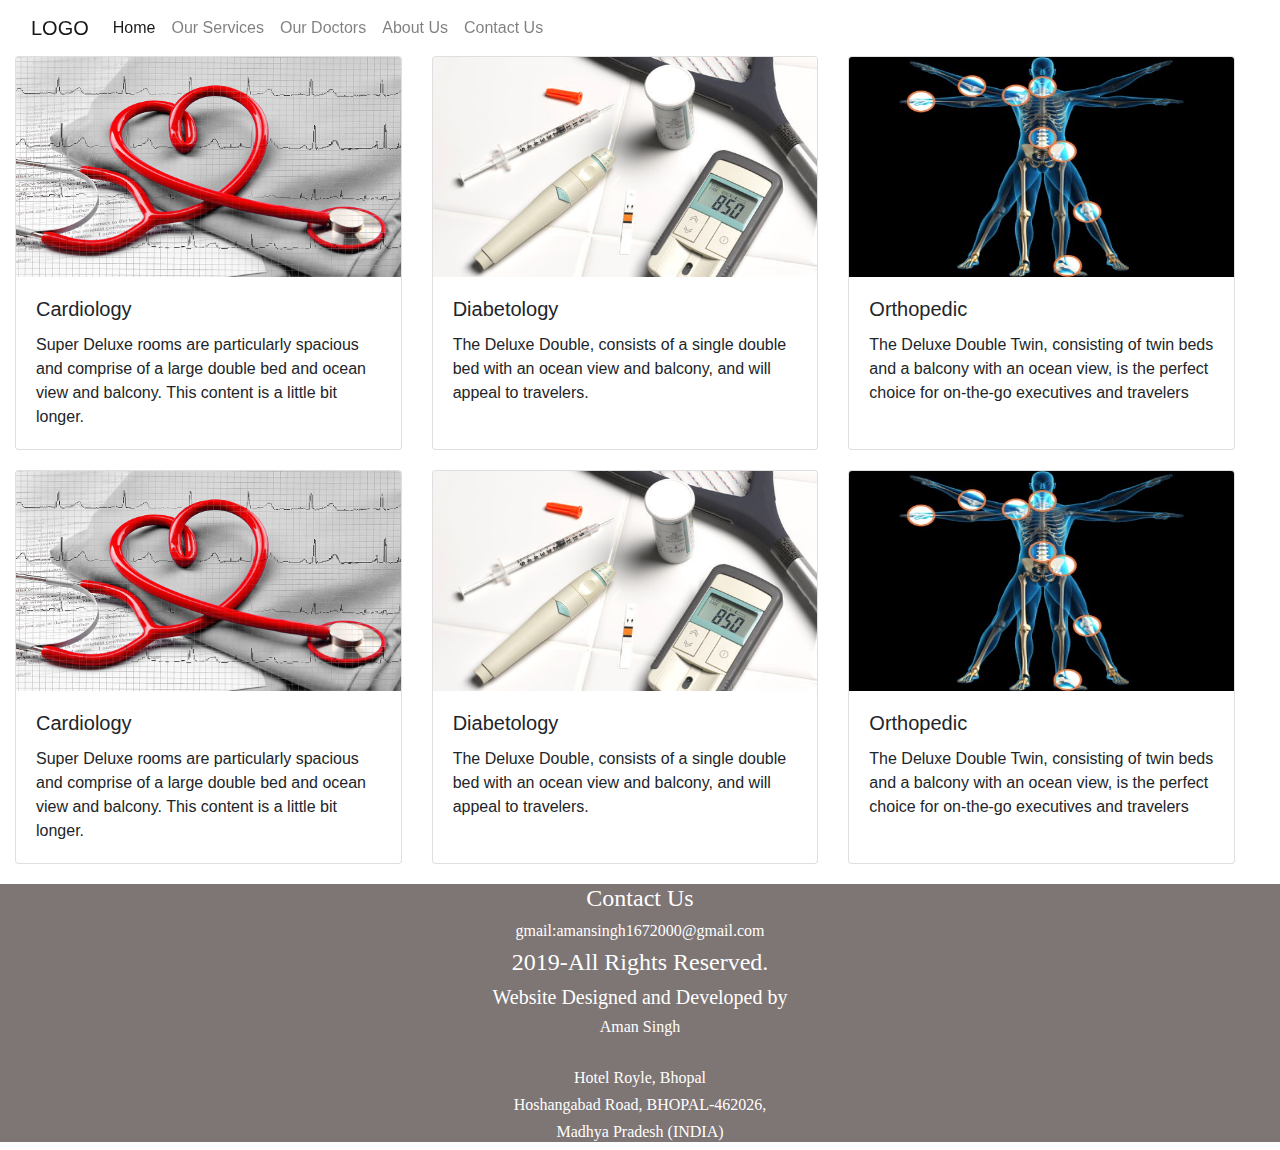
==== Accomadation.html @ 0642d512 "a" ====
<!DOCTYPE html>
<html>
<head>
    <link rel="shortout icon" type="image/x-icon" href="image/bulogo.jpg" />
 <meta charset="utf-8">
  <meta name="viewport" content="width=device-width, initial-scale=1">

  <link rel="stylesheet" href="https://maxcdn.bootstrapcdn.com/bootstrap/4.3.1/css/bootstrap.min.css">
  <script src="https://ajax.googleapis.com/ajax/libs/jquery/3.4.1/jquery.min.js"></script>
  <script src="https://cdnjs.cloudflare.com/ajax/libs/popper.js/1.14.7/umd/popper.min.js"></script>
  <script src="https://maxcdn.bootstrapcdn.com/bootstrap/4.3.1/js/bootstrap.min.js"></script>
 <link rel="stylesheet" type="text/css" href="style.css">
<title>Sanjeevani Hospitak</title>
</head>
<body>

<!-- NavBar Start -->



<div class="bodystyle container-fluid">
<nav class="navbar navbar-expand-lg navbar-light sticky-top">
  <a class="navbar-brand" href="#">
    LOGO
  </a>
  <button class="navbar-toggler" type="button" data-toggle="collapse" data-target="#navbarSupportedContent" aria-controls="navbarSupportedContent" aria-expanded="false" aria-label="Toggle navigation">
    <span class="navbar-toggler-icon"></span>
  </button>

  <div class="collapse navbar-collapse" id="navbarSupportedContent">
    <ul class="navbar-nav mr-auto">
      <li class="nav-item active">
        <a class="nav-link" href="index.html">Home <span class="sr-only">(current)</span></a>
      
      <li class="nav-item";">
        <a class="nav-link" href="Services.html" >Our Services</a>
      </li>
      <li class="nav-item";">
        <a class="nav-link" href="Doctors.html" >Our Doctors</a>
      </li>
       <li class="nav-item">
        <a class="nav-link" href="#">About Us</a>
      </li>
       <li class="nav-item">
        <a class="nav-link" href="#">Contact Us</a>
     </li>
      
      
</ul>
</div>
</nav>
</div>


<!--Accomadation Start-->

<section style="margin-bottom: 20px;" >
<div class="card-deck container-fluid">
  <div class="card">
    <img src="image/room1.jpg" class="card-img-top" alt="..."  height="220">
    <div class="card-body">
      <h5 class="card-title">Cardiology</h5>
      <p class="card-text">Super Deluxe rooms are particularly spacious and comprise of a large double bed and ocean view and balcony. This content is a little bit longer.</p>
      
    </div>
  </div>
  <div class="card">
    <img src="image/room2.jpg" class="card-img-top" alt="..."  height="220">
    <div class="card-body">
      <h5 class="card-title">Diabetology</h5>
      <p class="card-text">The Deluxe Double, consists of a single double bed with an ocean view and balcony, and will appeal to travelers.</p>
  
    </div>
  </div>
  <div class="card">
    <img src="image/room3.jpg" class="card-img-top" alt="..." height="220">
    <div class="card-body">
      <h5 class="card-title">Orthopedic</h5>
      <p class="card-text">The Deluxe Double Twin, consisting of twin beds and a balcony with an ocean view, is the perfect choice for on-the-go executives and travelers</p>
      
    </div>
  </div>
</div>
</section>

<!--Accomadation End-->


<!--Accomadation Start-->

<section style="margin-bottom: 20px;" >
<div class="card-deck container-fluid">
  <div class="card">
    <img src="image/room1.jpg" class="card-img-top" alt="..."  height="220">
    <div class="card-body">
      <h5 class="card-title">Cardiology</h5>
      <p class="card-text">Super Deluxe rooms are particularly spacious and comprise of a large double bed and ocean view and balcony. This content is a little bit longer.</p>
      
    </div>
  </div>
  <div class="card">
    <img src="image/room2.jpg" class="card-img-top" alt="..."  height="220">
    <div class="card-body">
      <h5 class="card-title">Diabetology</h5>
      <p class="card-text">The Deluxe Double, consists of a single double bed with an ocean view and balcony, and will appeal to travelers.</p>
  
    </div>
  </div>
  <div class="card">
    <img src="image/room3.jpg" class="card-img-top" alt="..." height="220">
    <div class="card-body">
      <h5 class="card-title">Orthopedic</h5>
      <p class="card-text">The Deluxe Double Twin, consisting of twin beds and a balcony with an ocean view, is the perfect choice for on-the-go executives and travelers</p>
      
    </div>
  </div>
</div>
</section>

<!--Accomadation End-->


<!--Footer Start-->



<footer style="background-color: rgba(59, 46, 46, 0.658); margin-top: 10px;">
         <h4 style="color:white;font-family: Georgia, 'Times New Roman', Times, serif; text-align:center">Contact Us </h4>
         <h6 style="color:white;font-family: Georgia, 'Times New Roman', Times, serif; text-align:center"> gmail:amansingh1672000@gmail.com </h6>

         <h4 style="color:white;font-family: Georgia, 'Times New Roman', Times, serif; text-align:center"> 2019-All Rights Reserved. </h4>
         <h5 style="color:white;font-family: Georgia, 'Times New Roman', Times, serif; text-align:center"> Website Designed and Developed by </h5>
         <h6 style="color:white; font-family: Georgia, 'Times New Roman', Times, serif;text-align:center">  Aman Singh</h6>
<br>
        <h6 style="color:white;font-family: Georgia, 'Times New Roman', Times, serif; text-align:center">Hotel Royle, Bhopal</h6>
        <h6 style="color:white;font-family: Georgia, 'Times New Roman', Times, serif; text-align:center"> Hoshangabad Road, BHOPAL-462026,</h6>
         <h6 style="color:white;font-family: Georgia, 'Times New Roman', Times, serif; text-align:center"> Madhya Pradesh (INDIA)</h6>


</footer>


<!--Footer End-->

</body>
</html>
---- style.css ----
*{
    margin:0;
    padding: 0%;
    box-sizing: border-box;
}
.carousel-inner img {
    width: 100%;
    height: 350px;
  }  

.bodystyle
{
  width: 100%;
  margin: 0 auto;
  
}
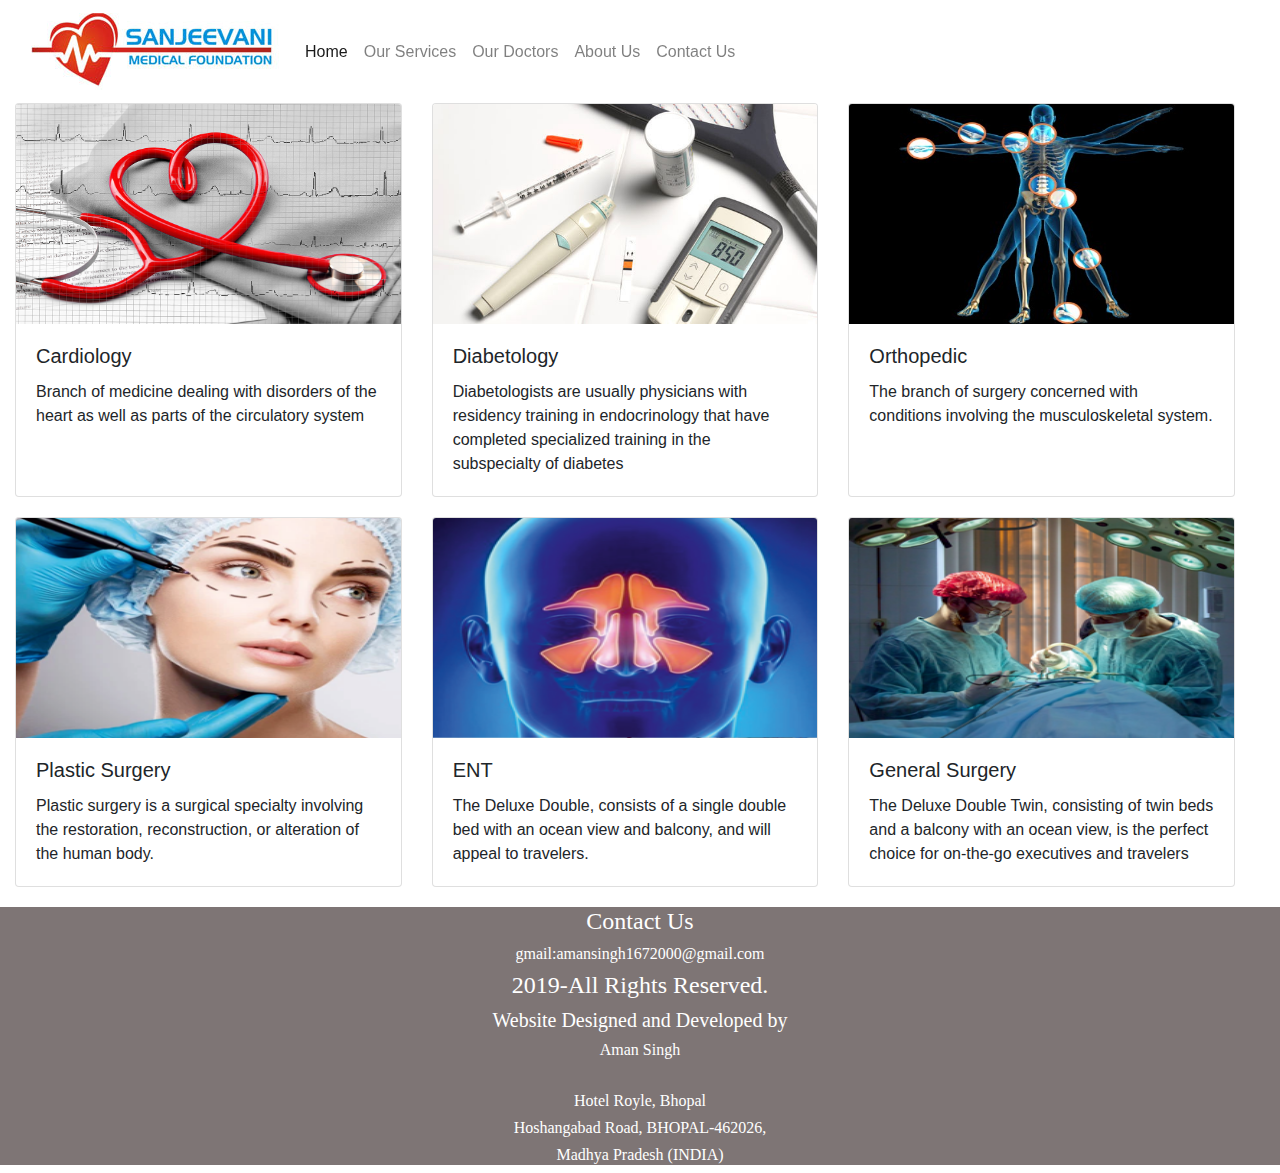
==== commit 81a6be12: "a" ====
--- a/Accomadation.html
+++ b/Accomadation.html
@@ -1,7 +1,7 @@
 <!DOCTYPE html>
 <html>
 <head>
-    <link rel="shortout icon" type="image/x-icon" href="image/bulogo.jpg" />
+    <link rel="shortout icon" type="image/x-icon" href="image/cardiology.png" />
  <meta charset="utf-8">
   <meta name="viewport" content="width=device-width, initial-scale=1">
 
@@ -20,8 +20,8 @@
 
 <div class="bodystyle container-fluid">
 <nav class="navbar navbar-expand-lg navbar-light sticky-top">
-  <a class="navbar-brand" href="#">
-    LOGO
+  <a class="navbar-brand" href="index.html">
+    <img src="image/sanjivani-logo.jpg">
   </a>
   <button class="navbar-toggler" type="button" data-toggle="collapse" data-target="#navbarSupportedContent" aria-controls="navbarSupportedContent" aria-expanded="false" aria-label="Toggle navigation">
     <span class="navbar-toggler-icon"></span>
@@ -42,7 +42,7 @@
         <a class="nav-link" href="#">About Us</a>
       </li>
        <li class="nav-item">
-        <a class="nav-link" href="#">Contact Us</a>
+        <a class="nav-link" href="Contactus.html">Contact Us</a>
      </li>
       
       
@@ -60,24 +60,24 @@
     <img src="image/room1.jpg" class="card-img-top" alt="..."  height="220">
     <div class="card-body">
       <h5 class="card-title">Cardiology</h5>
-      <p class="card-text">Super Deluxe rooms are particularly spacious and comprise of a large double bed and ocean view and balcony. This content is a little bit longer.</p>
-      
+      <p class="card-text">Branch of medicine dealing with disorders of the heart as well as parts of the circulatory system
+   
     </div>
   </div>
   <div class="card">
     <img src="image/room2.jpg" class="card-img-top" alt="..."  height="220">
     <div class="card-body">
       <h5 class="card-title">Diabetology</h5>
-      <p class="card-text">The Deluxe Double, consists of a single double bed with an ocean view and balcony, and will appeal to travelers.</p>
-  
+      <p class="card-text">Diabetologists are usually physicians with residency training in endocrinology that have completed specialized training in the subspecialty of diabetes 
+    
     </div>
   </div>
   <div class="card">
     <img src="image/room3.jpg" class="card-img-top" alt="..." height="220">
     <div class="card-body">
       <h5 class="card-title">Orthopedic</h5>
-      <p class="card-text">The Deluxe Double Twin, consisting of twin beds and a balcony with an ocean view, is the perfect choice for on-the-go executives and travelers</p>
-      
+      <p class="card-text">The branch of surgery concerned with conditions involving the musculoskeletal system.
+    
     </div>
   </div>
 </div>
@@ -91,25 +91,24 @@
 <section style="margin-bottom: 20px;" >
 <div class="card-deck container-fluid">
   <div class="card">
-    <img src="image/room1.jpg" class="card-img-top" alt="..."  height="220">
+    <img src="image/plastic-surgery.png" class="card-img-top" alt="..."  height="220">
     <div class="card-body">
-      <h5 class="card-title">Cardiology</h5>
-      <p class="card-text">Super Deluxe rooms are particularly spacious and comprise of a large double bed and ocean view and balcony. This content is a little bit longer.</p>
-      
+      <h5 class="card-title">Plastic Surgery</h5>
+      <p class="card-text">Plastic surgery is a surgical specialty involving the restoration, reconstruction, or alteration of the human body.
     </div>
   </div>
   <div class="card">
-    <img src="image/room2.jpg" class="card-img-top" alt="..."  height="220">
+    <img src="image/ent.png" class="card-img-top" alt="..."  height="220">
     <div class="card-body">
-      <h5 class="card-title">Diabetology</h5>
+      <h5 class="card-title">ENT</h5>
       <p class="card-text">The Deluxe Double, consists of a single double bed with an ocean view and balcony, and will appeal to travelers.</p>
   
     </div>
   </div>
   <div class="card">
-    <img src="image/room3.jpg" class="card-img-top" alt="..." height="220">
+    <img src="image/general-surgery.png" class="card-img-top" alt="..." height="220">
     <div class="card-body">
-      <h5 class="card-title">Orthopedic</h5>
+      <h5 class="card-title">General Surgery</h5>
       <p class="card-text">The Deluxe Double Twin, consisting of twin beds and a balcony with an ocean view, is the perfect choice for on-the-go executives and travelers</p>
       
     </div>
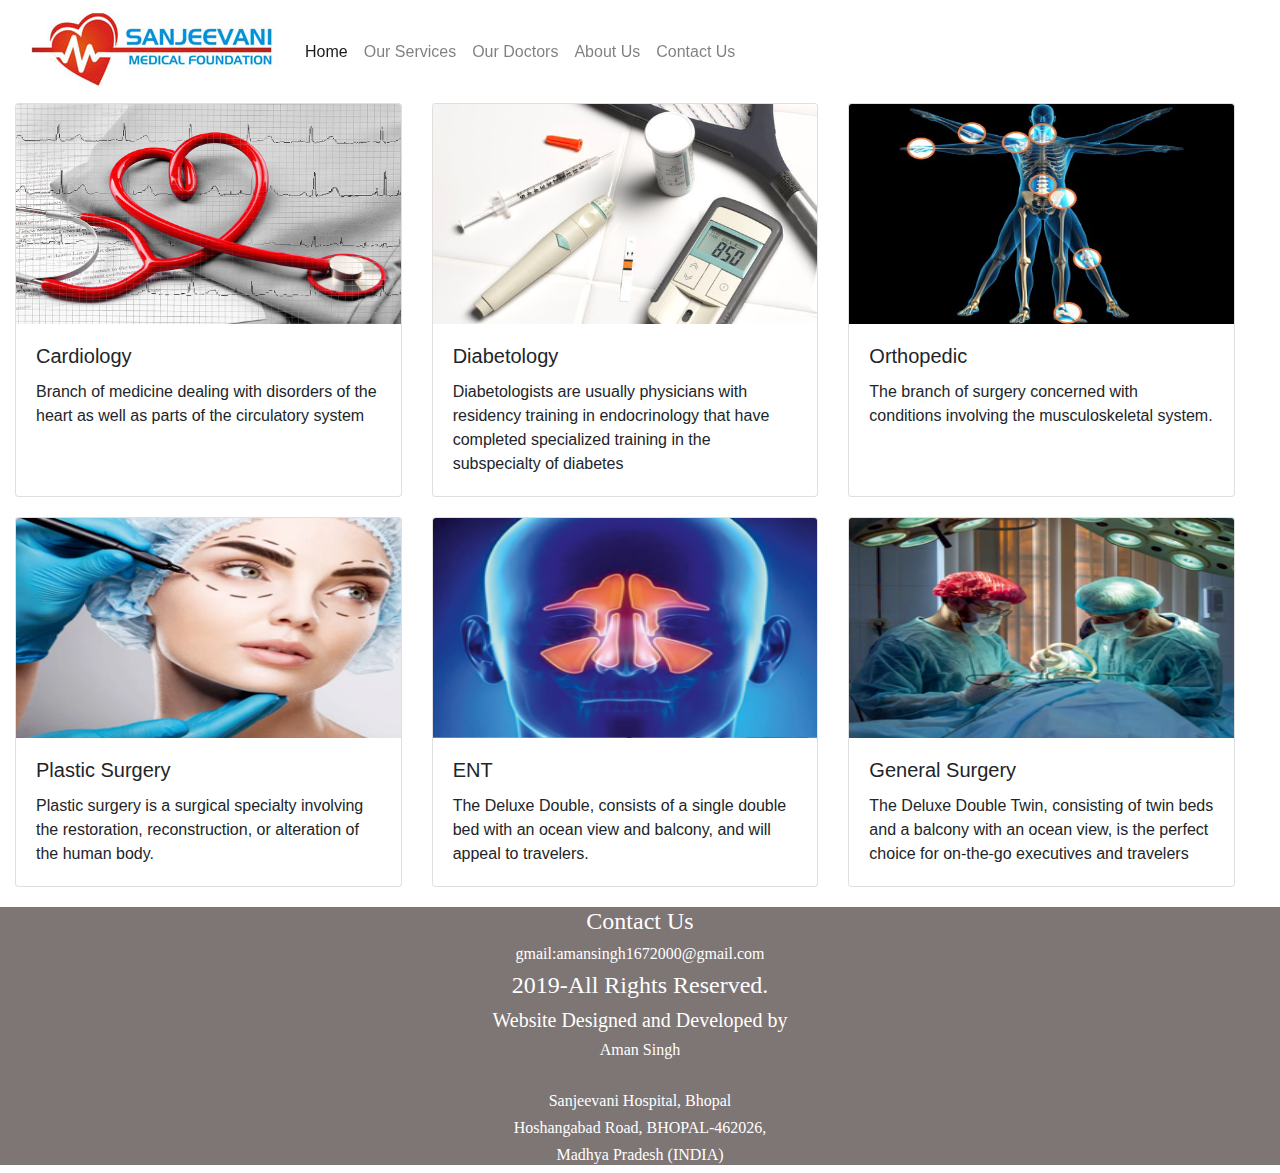
==== commit 3ca8bbd0: "a" ====
--- a/Accomadation.html
+++ b/Accomadation.html
@@ -39,7 +39,7 @@
         <a class="nav-link" href="Doctors.html" >Our Doctors</a>
       </li>
        <li class="nav-item">
-        <a class="nav-link" href="#">About Us</a>
+        <a class="nav-link" href="About.html">About Us</a>
       </li>
        <li class="nav-item">
         <a class="nav-link" href="Contactus.html">Contact Us</a>
@@ -131,7 +131,7 @@
          <h5 style="color:white;font-family: Georgia, 'Times New Roman', Times, serif; text-align:center"> Website Designed and Developed by </h5>
          <h6 style="color:white; font-family: Georgia, 'Times New Roman', Times, serif;text-align:center">  Aman Singh</h6>
 <br>
-        <h6 style="color:white;font-family: Georgia, 'Times New Roman', Times, serif; text-align:center">Hotel Royle, Bhopal</h6>
+        <h6 style="color:white;font-family: Georgia, 'Times New Roman', Times, serif; text-align:center">Sanjeevani Hospital, Bhopal</h6>
         <h6 style="color:white;font-family: Georgia, 'Times New Roman', Times, serif; text-align:center"> Hoshangabad Road, BHOPAL-462026,</h6>
          <h6 style="color:white;font-family: Georgia, 'Times New Roman', Times, serif; text-align:center"> Madhya Pradesh (INDIA)</h6>
 
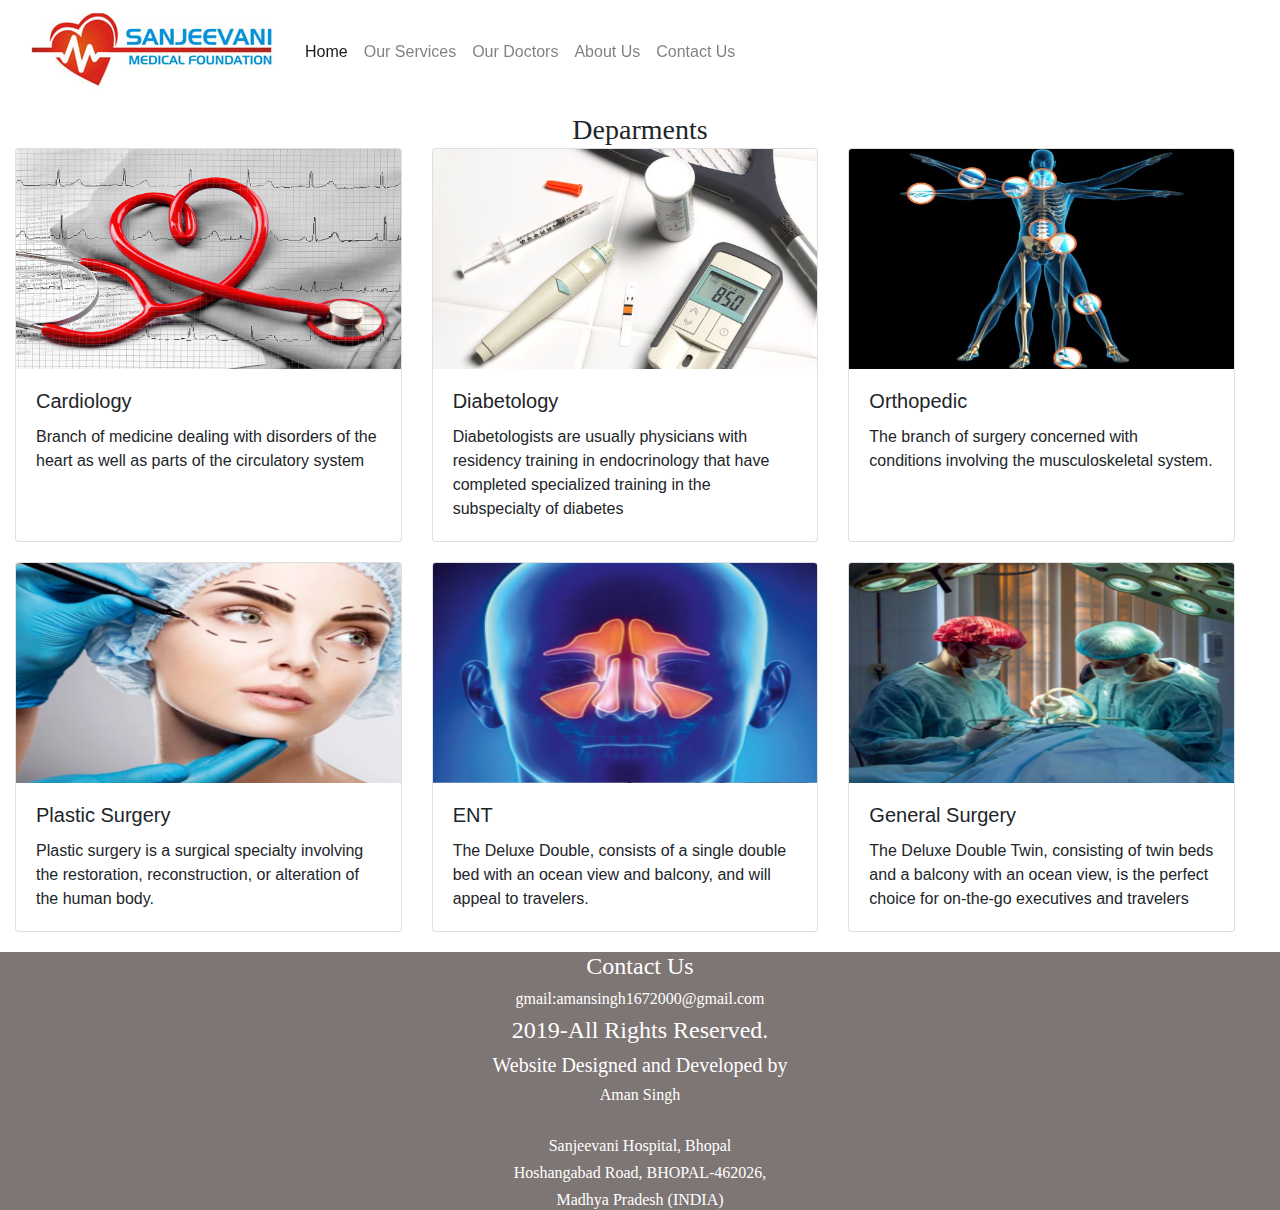
==== commit a8e48f56: "a" ====
--- a/Accomadation.html
+++ b/Accomadation.html
@@ -51,6 +51,11 @@
 </nav>
 </div>
 
+
+<section style="height: 40px;  background-color: white; margin-top: 10px; margin-bottom:10px;" >
+    <div style="background-color:white; height:35px ;">
+         <h3 style="text-align: center; background-color: ;font-family: Georgia, 'Times New Roman', Times, serif;">Deparments</h3>    
+    </div>
 
 <!--Accomadation Start-->
 
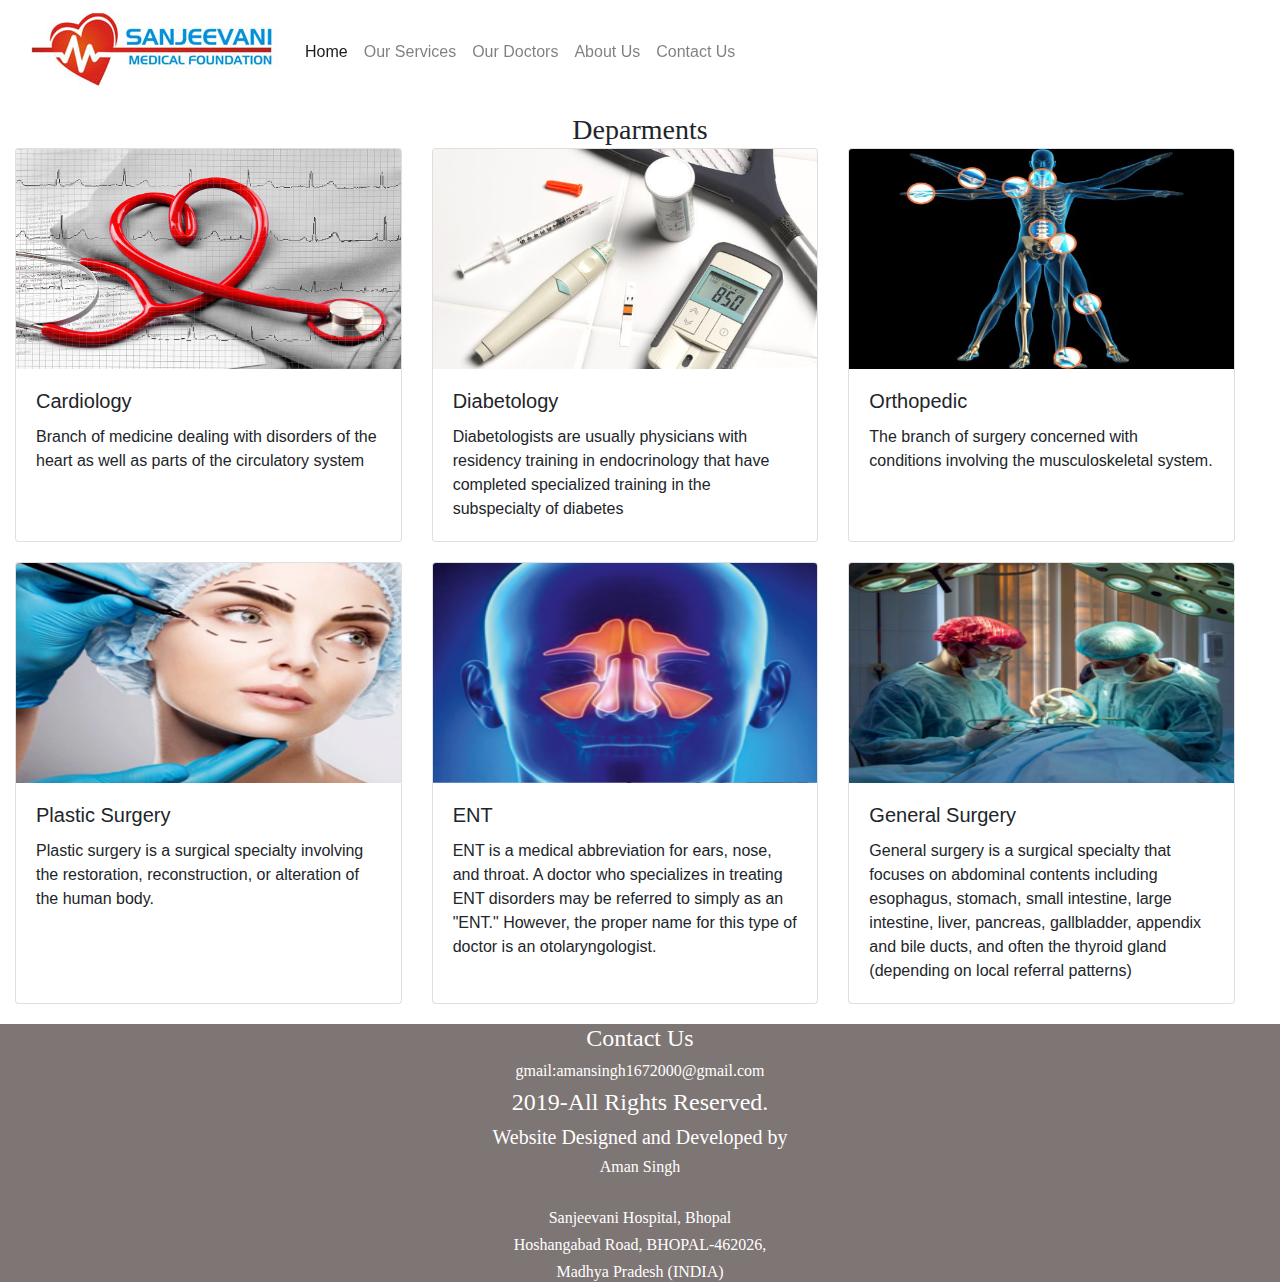
==== commit 271ae6d8: "Update Accomadation.html" ====
--- a/Accomadation.html
+++ b/Accomadation.html
@@ -87,12 +87,8 @@
   </div>
 </div>
 </section>
-
 <!--Accomadation End-->
-
-
 <!--Accomadation Start-->
-
 <section style="margin-bottom: 20px;" >
 <div class="card-deck container-fluid">
   <div class="card">
@@ -106,32 +102,23 @@
     <img src="image/ent.png" class="card-img-top" alt="..."  height="220">
     <div class="card-body">
       <h5 class="card-title">ENT</h5>
-      <p class="card-text">The Deluxe Double, consists of a single double bed with an ocean view and balcony, and will appeal to travelers.</p>
-  
+      <p class="card-text">ENT is a medical abbreviation for ears, nose, and throat. A doctor who specializes in treating ENT disorders may be referred to simply as an "ENT." However, the proper name for this type of doctor is an otolaryngologist.
     </div>
   </div>
   <div class="card">
     <img src="image/general-surgery.png" class="card-img-top" alt="..." height="220">
     <div class="card-body">
       <h5 class="card-title">General Surgery</h5>
-      <p class="card-text">The Deluxe Double Twin, consisting of twin beds and a balcony with an ocean view, is the perfect choice for on-the-go executives and travelers</p>
-      
+      <p class="card-text">General surgery is a surgical specialty that focuses on abdominal contents including esophagus, stomach, small intestine, large intestine, liver, pancreas, gallbladder, appendix and bile ducts, and often the thyroid gland (depending on local referral patterns)
     </div>
   </div>
 </div>
 </section>
-
 <!--Accomadation End-->
-
-
 <!--Footer Start-->
-
-
-
 <footer style="background-color: rgba(59, 46, 46, 0.658); margin-top: 10px;">
          <h4 style="color:white;font-family: Georgia, 'Times New Roman', Times, serif; text-align:center">Contact Us </h4>
          <h6 style="color:white;font-family: Georgia, 'Times New Roman', Times, serif; text-align:center"> gmail:amansingh1672000@gmail.com </h6>
-
          <h4 style="color:white;font-family: Georgia, 'Times New Roman', Times, serif; text-align:center"> 2019-All Rights Reserved. </h4>
          <h5 style="color:white;font-family: Georgia, 'Times New Roman', Times, serif; text-align:center"> Website Designed and Developed by </h5>
          <h6 style="color:white; font-family: Georgia, 'Times New Roman', Times, serif;text-align:center">  Aman Singh</h6>
@@ -139,12 +126,7 @@
         <h6 style="color:white;font-family: Georgia, 'Times New Roman', Times, serif; text-align:center">Sanjeevani Hospital, Bhopal</h6>
         <h6 style="color:white;font-family: Georgia, 'Times New Roman', Times, serif; text-align:center"> Hoshangabad Road, BHOPAL-462026,</h6>
          <h6 style="color:white;font-family: Georgia, 'Times New Roman', Times, serif; text-align:center"> Madhya Pradesh (INDIA)</h6>
-
-
 </footer>
-
-
 <!--Footer End-->
-
 </body>
 </html>